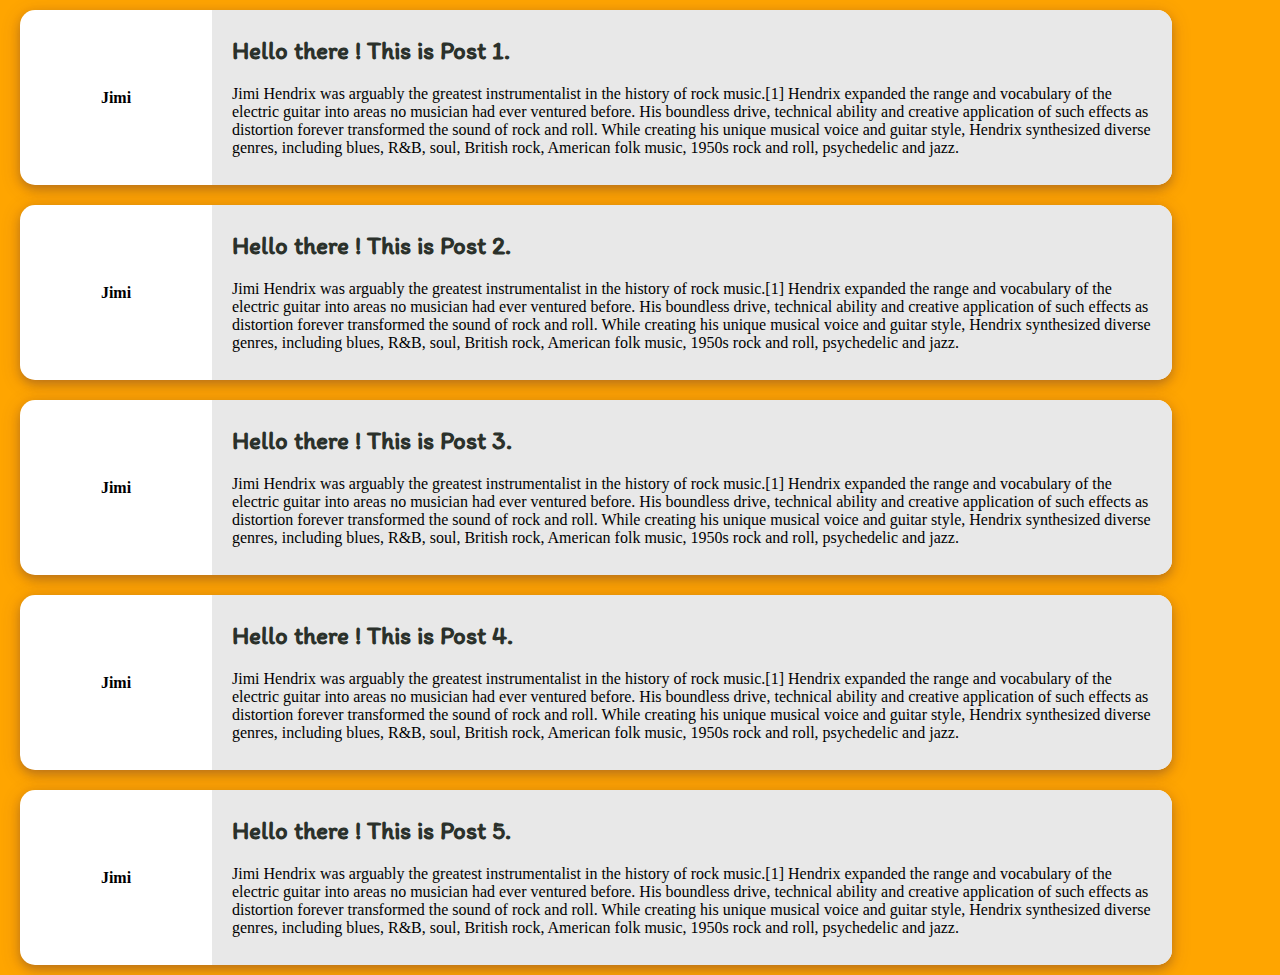
==== html/bloglist.html @ 3c17465f "Project Stub" ====
<!DOCTYPE html>
<html>

<head>
    <link href='..\css\bloglist.css' rel='stylesheet' type='text/css'>    
    <link href='..\css\header.css' rel='stylesheet' type='text/css'>
    <link href='..\css\font.css' rel='stylesheet' type='text/css'>
    <link rel="stylesheet" href="..\font-awesome-4.7.0/css/font-awesome.min.css">
    <style>
    </style>
</head>
<body>
    <div id="main-container-div">
        <div class="header">
                                
            <!-- Insert code for Sign Up, Sign In button here. 
                 Add code for "ScriBBler" heading and the sub-heading -->

        </div>
    </div>
    <div>

        <!-- Insert code for Sign In modal here -->

    </div>

    <div>

        <!-- Insert code for Sign Up modal here -->

    </div>

    <div class="allPostsContainer">
    <div class="post">
        <div class="post-left">
            <p class="post-username">Jimi</p>
        </div>
        <div class="post-content">

            <!-- Insert code for Trash icon here -->

            <p class="post-title">Hello there ! This is Post 1. </p>
            <p class="post-desc">Jimi Hendrix was arguably the greatest instrumentalist in the history of rock music.[1] Hendrix expanded the range and vocabulary of the electric guitar into areas no musician had ever ventured before. His boundless drive, technical ability and creative application of such effects as distortion forever transformed the sound of rock and roll. While creating his unique musical voice and guitar style, Hendrix synthesized diverse genres, including blues, R&B, soul, British rock, American folk music, 1950s rock and roll, psychedelic and jazz.</p>

            <!-- Insert code for ... icon here -->

        </div>
    </div>

    <div class="post">
        <div class="post-left">
            <p class="post-username">Jimi</p>
        </div>
        <div class="post-content">

                <!-- Insert code for Trash icon here -->

                <p class="post-title">Hello there ! This is Post 2. </p>
                <p class="post-desc">Jimi Hendrix was arguably the greatest instrumentalist in the history of rock music.[1] Hendrix expanded the range and vocabulary of the electric guitar into areas no musician had ever ventured before. His boundless drive, technical ability and creative application of such effects as distortion forever transformed the sound of rock and roll. While creating his unique musical voice and guitar style, Hendrix synthesized diverse genres, including blues, R&B, soul, British rock, American folk music, 1950s rock and roll, psychedelic and jazz.</p>

            
            <!-- Insert code for ... icon here -->
        </div>
    </div>


    <div class="post">
        <div class="post-left">
            <p class="post-username">Jimi</p>
        </div>
        <div class="post-content">

            <!-- Insert code for Trash icon here -->

                <p class="post-title">Hello there ! This is Post 3. </p>
                <p class="post-desc">Jimi Hendrix was arguably the greatest instrumentalist in the history of rock music.[1] Hendrix expanded the range and vocabulary of the electric guitar into areas no musician had ever ventured before. His boundless drive, technical ability and creative application of such effects as distortion forever transformed the sound of rock and roll. While creating his unique musical voice and guitar style, Hendrix synthesized diverse genres, including blues, R&B, soul, British rock, American folk music, 1950s rock and roll, psychedelic and jazz.</p>

            <!-- Insert code for ... icon here -->

        </div>
    </div>
    <div class="post">
        <div class="post-left">
            <p class="post-username">Jimi</p>
        </div>
        <div class="post-content">

            <!-- Insert code for Trash icon here -->

                <p class="post-title">Hello there ! This is Post 4. </p>
                <p class="post-desc">Jimi Hendrix was arguably the greatest instrumentalist in the history of rock music.[1] Hendrix expanded the range and vocabulary of the electric guitar into areas no musician had ever ventured before. His boundless drive, technical ability and creative application of such effects as distortion forever transformed the sound of rock and roll. While creating his unique musical voice and guitar style, Hendrix synthesized diverse genres, including blues, R&B, soul, British rock, American folk music, 1950s rock and roll, psychedelic and jazz.</p>

            <!-- Insert code for ... icon here -->

        </div>
    </div>
    <div class="post">
            <div class="post-left">
                <p class="post-username">Jimi</p>
            </div>
            <div class="post-content">

                <!-- Insert code for Trash icon here -->

                    <p class="post-title">Hello there ! This is Post 5. </p>
                    <p class="post-desc">Jimi Hendrix was arguably the greatest instrumentalist in the history of rock music.[1] Hendrix expanded the range and vocabulary of the electric guitar into areas no musician had ever ventured before. His boundless drive, technical ability and creative application of such effects as distortion forever transformed the sound of rock and roll. While creating his unique musical voice and guitar style, Hendrix synthesized diverse genres, including blues, R&B, soul, British rock, American folk music, 1950s rock and roll, psychedelic and jazz.</p>
                
                <!-- Insert code for ... icon here -->
            
            </div>
        </div>

        <div>

            <!-- Insert code for delete modal here -->
            
        </div>
        
</div>
    <script src="..\js\bloglist.js">  </script>
    <script src="..\js\header.js"> </script>
</body>

</html>
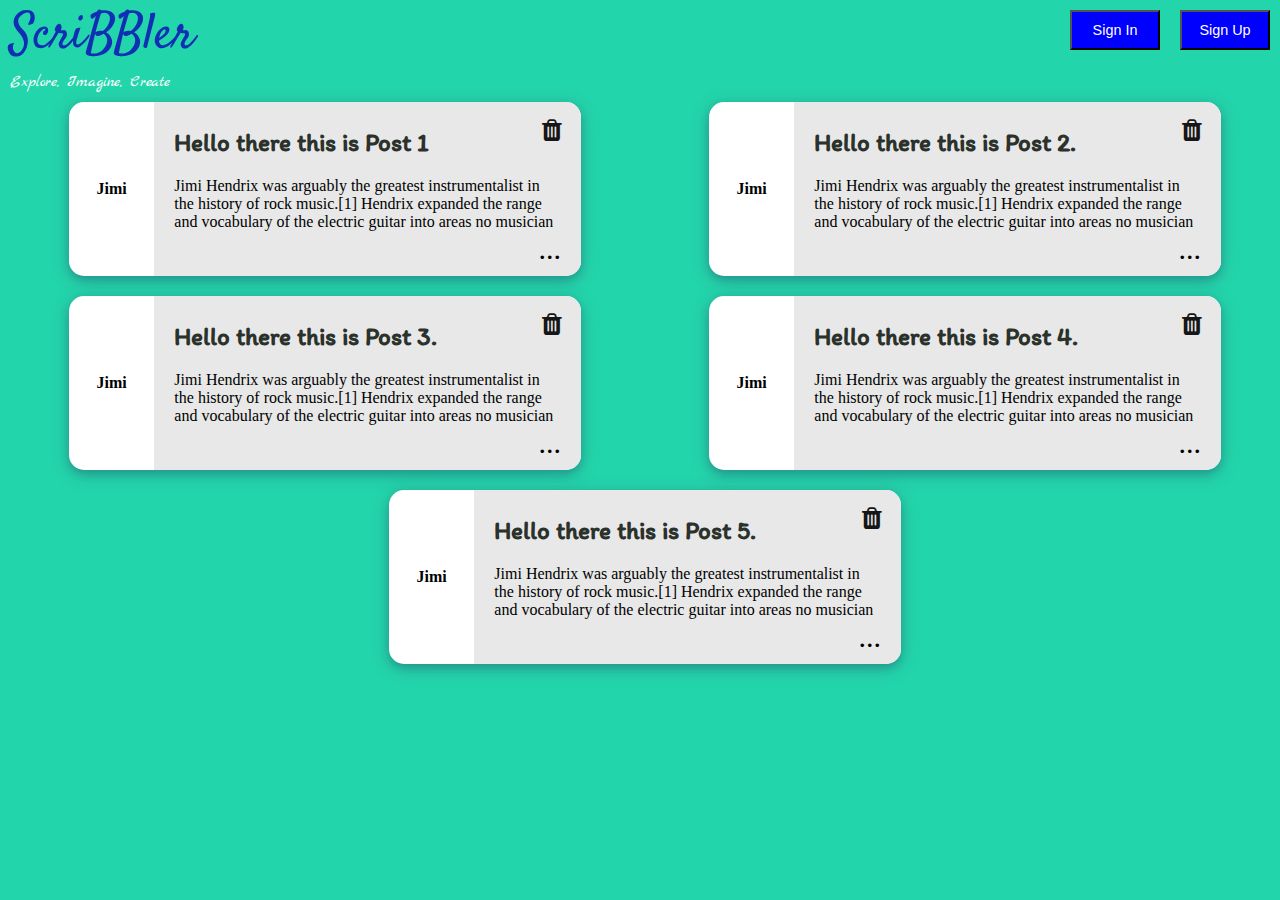
==== commit f8ef30d3: "First Final Commit" ====
--- a/html/bloglist.html
+++ b/html/bloglist.html
@@ -13,53 +13,90 @@
     <div id="main-container-div">
         <div class="header">
                                 
-            <!-- Insert code for Sign Up, Sign In button here. 
-                 Add code for "ScriBBler" heading and the sub-heading -->
-
+            <input type="button" value="Sign Up" onclick="SignUp()" id="signUp" class="signButton">
+            <input type="button" value="Sign In" onclick="SignIn()" id="signIn" class="signButton">
+            <a class="logo-title" id="pageTitle" href="..\index.html">ScriBBler</a></div>
+            <p class="logo-text">Explore, Imagine, Create</p>
         </div>
     </div>
-    <div>
+    <div id="signInModal" class="modal">
+        <form class="modal-content" action="/action_page.php">
+            <span onclick="onCloseModalClicked()" class="close_signIn" title="Close Modal">&times;</span>
+            <div class="container">
+                <h1>Welcome Back</h1>
+                <hr>
+                <label for="Username">
+                    <b>Username</b>
+                </label>
+                <input type="text" placeholder="Enter Username" name="Username" required>
 
-        <!-- Insert code for Sign In modal here -->
-
+                <label for="psw">
+                    <b>Password</b>
+                </label>
+                <input type="password" placeholder="Enter Password" name="psw" required>
+                <div class="clearfix">
+                    <button type="submit" class="signinbtn">Sign In</button>
+                </div>
+            </div>
+            <div id="signUpPrompt" class="signUpForm">Not a member?
+                <span id="" class="signUp" onclick="SignUp()">Sign Up</span>
+            </div>
+        </form>
     </div>
 
-    <div>
-
-        <!-- Insert code for Sign Up modal here -->
-
+    <div id="signUpModal" class="modal">
+        <div class="modal-content-sigup">
+            <form class="modal-content-sigUp" action="/action_page.php">
+                <div class="container-signUp">
+                    <span onclick="onCloseModalClicked()" class="close" title="Close Modal">&times;</span>
+                    <h1>Get Started</h1>
+                    <hr>
+                    <label for="Fullname">
+                        <b>Full Name</b>
+                    </label>
+                    <input type="text" placeholder="Enter First Name" name="Fullname" required>
+                    <label for="Username">
+                        <b>Username</b>
+                    </label>
+                    <input type="text" placeholder="Enter Username" name="Username" required>
+                    <label for="psw">
+                        <b>Password</b>
+                    </label>
+                    <input type="password" placeholder="Enter Password" name="psw" required>
+                    <label for="psw-repeat">
+                        <b>Confirm Password</b>
+                    </label>
+                    <input type="password" placeholder="Confirm Password" name="psw-repeat" required>
+                    <div class="clearfix">
+                        <button type="submit" class="signupbtn">Sign Up</button>
+                        <button type="button" class="cancelbtn">Clear</button>
+                        
+                    </div>
+                </div>
+            </form>
+        </div>
     </div>
-
     <div class="allPostsContainer">
     <div class="post">
         <div class="post-left">
             <p class="post-username">Jimi</p>
         </div>
         <div class="post-content">
-
-            <!-- Insert code for Trash icon here -->
-
-            <p class="post-title">Hello there ! This is Post 1. </p>
+            <button onclick="onDeletePost()" class="deletePost"><i class="fa fa-trash"></i></button>
+            <p class="post-title">Hello there this is Post 1 </p>
             <p class="post-desc">Jimi Hendrix was arguably the greatest instrumentalist in the history of rock music.[1] Hendrix expanded the range and vocabulary of the electric guitar into areas no musician had ever ventured before. His boundless drive, technical ability and creative application of such effects as distortion forever transformed the sound of rock and roll. While creating his unique musical voice and guitar style, Hendrix synthesized diverse genres, including blues, R&B, soul, British rock, American folk music, 1950s rock and roll, psychedelic and jazz.</p>
-
-            <!-- Insert code for ... icon here -->
-
+            <span class="post-more" onclick="fullPost()">...</span>
         </div>
     </div>
-
     <div class="post">
         <div class="post-left">
             <p class="post-username">Jimi</p>
         </div>
         <div class="post-content">
-
-                <!-- Insert code for Trash icon here -->
-
-                <p class="post-title">Hello there ! This is Post 2. </p>
+                <button onclick="onDeletePost()" class="deletePost"><i class="fa fa-trash"></i></button>
+                <p class="post-title">Hello there this is Post 2. </p>
                 <p class="post-desc">Jimi Hendrix was arguably the greatest instrumentalist in the history of rock music.[1] Hendrix expanded the range and vocabulary of the electric guitar into areas no musician had ever ventured before. His boundless drive, technical ability and creative application of such effects as distortion forever transformed the sound of rock and roll. While creating his unique musical voice and guitar style, Hendrix synthesized diverse genres, including blues, R&B, soul, British rock, American folk music, 1950s rock and roll, psychedelic and jazz.</p>
-
-            
-            <!-- Insert code for ... icon here -->
+            <span class="post-more" onclick="fullPost()">...</span>
         </div>
     </div>
 
@@ -69,14 +106,10 @@
             <p class="post-username">Jimi</p>
         </div>
         <div class="post-content">
-
-            <!-- Insert code for Trash icon here -->
-
-                <p class="post-title">Hello there ! This is Post 3. </p>
+                <button onclick="onDeletePost()" class="deletePost"><i class="fa fa-trash"></i></button>
+                <p class="post-title">Hello there this is Post 3. </p>
                 <p class="post-desc">Jimi Hendrix was arguably the greatest instrumentalist in the history of rock music.[1] Hendrix expanded the range and vocabulary of the electric guitar into areas no musician had ever ventured before. His boundless drive, technical ability and creative application of such effects as distortion forever transformed the sound of rock and roll. While creating his unique musical voice and guitar style, Hendrix synthesized diverse genres, including blues, R&B, soul, British rock, American folk music, 1950s rock and roll, psychedelic and jazz.</p>
-
-            <!-- Insert code for ... icon here -->
-
+            <span class="post-more" onclick="fullPost()">...</span>
         </div>
     </div>
     <div class="post">
@@ -84,14 +117,10 @@
             <p class="post-username">Jimi</p>
         </div>
         <div class="post-content">
-
-            <!-- Insert code for Trash icon here -->
-
-                <p class="post-title">Hello there ! This is Post 4. </p>
+                <button onclick="onDeletePost()" class="deletePost"><i class="fa fa-trash"></i></button>
+                <p class="post-title">Hello there this is Post 4. </p>
                 <p class="post-desc">Jimi Hendrix was arguably the greatest instrumentalist in the history of rock music.[1] Hendrix expanded the range and vocabulary of the electric guitar into areas no musician had ever ventured before. His boundless drive, technical ability and creative application of such effects as distortion forever transformed the sound of rock and roll. While creating his unique musical voice and guitar style, Hendrix synthesized diverse genres, including blues, R&B, soul, British rock, American folk music, 1950s rock and roll, psychedelic and jazz.</p>
-
-            <!-- Insert code for ... icon here -->
-
+            <span class="post-more" onclick="fullPost()">...</span>
         </div>
     </div>
     <div class="post">
@@ -99,26 +128,26 @@
                 <p class="post-username">Jimi</p>
             </div>
             <div class="post-content">
-
-                <!-- Insert code for Trash icon here -->
-
-                    <p class="post-title">Hello there ! This is Post 5. </p>
+                    <button onclick="onDeletePost()" class="deletePost"><i class="fa fa-trash"></i></button>
+                    <p class="post-title">Hello there this is Post 5. </p>
                     <p class="post-desc">Jimi Hendrix was arguably the greatest instrumentalist in the history of rock music.[1] Hendrix expanded the range and vocabulary of the electric guitar into areas no musician had ever ventured before. His boundless drive, technical ability and creative application of such effects as distortion forever transformed the sound of rock and roll. While creating his unique musical voice and guitar style, Hendrix synthesized diverse genres, including blues, R&B, soul, British rock, American folk music, 1950s rock and roll, psychedelic and jazz.</p>
-                
-                <!-- Insert code for ... icon here -->
-            
+                <span class="post-more" onclick="fullPost()">...</span>
             </div>
         </div>
-
-        <div>
-
-            <!-- Insert code for delete modal here -->
-            
-        </div>
-        
+        <div id="deletePostPrompt" class="deletePrompt">
+                <form class="deleteContent" action="/action_page.php">
+                    
+                    <div>
+                        <h1 class="deleteContainer">Are you sure you want to delete this post?</h1>                                               
+                        <button type="submit" class="deleteButton">Yes</button>
+                        <button type="button" class="CancelDeleteButton" onclick="onCloseDeleteClicked()">No</button>
+                        </div>
+               </form>
+            </div>
 </div>
     <script src="..\js\bloglist.js">  </script>
-    <script src="..\js\header.js"> </script>
+    <script src="..\js\header.js">              
+    </script>
 </body>
 
 </html>